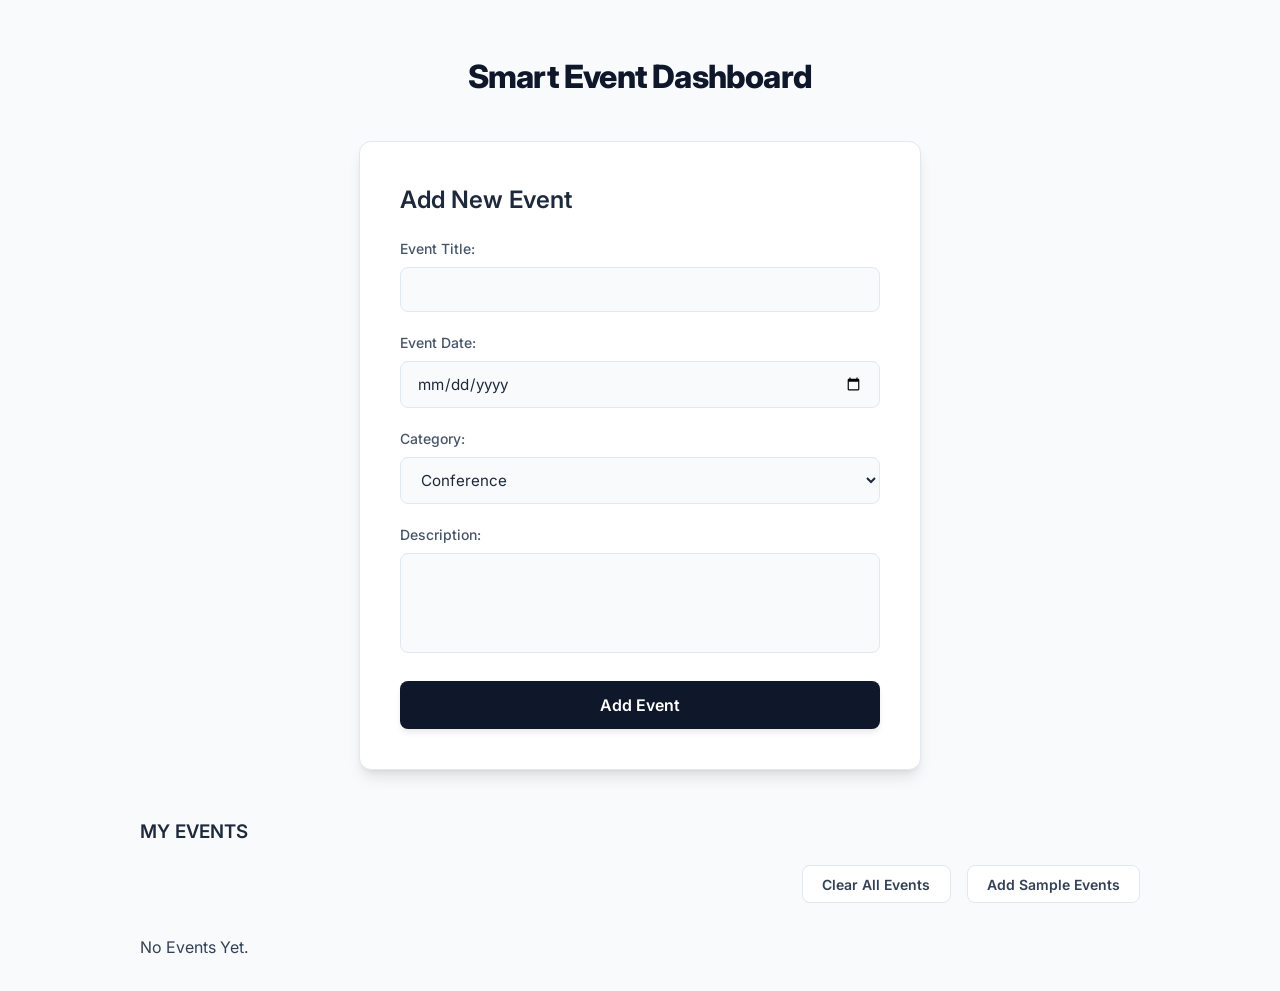
==== Lab Assignment 1 sem2/index.html @ 4cd93a17 "Add files via upload" ====
<!DOCTYPE html>
<html lang="en">
<head>
    <meta charset="UTF-8">
    <meta name="viewport" content="width=device-width, initial-scale=1.0">
    <title>Aditya Saini</title>
    <link href="https://fonts.googleapis.com/css2?family=Inter:wght@300;400;500;600;700&display=swap" rel="stylesheet">
    <style>
        :root {
            --primary: #0f172a;
            --primary-hover: #334155;
            --accent: #3b82f6;
            --bg: #f8fafc;
            --surface: #ffffff;
            --text: #334155;
            --text-light: #64748b;
            --border: #e2e8f0;
            --danger: #ef4444;
            --radius: 12px;
            --shadow: 0 1px 3px 0 rgb(0 0 0 / 0.1), 0 1px 2px -1px rgb(0 0 0 / 0.1);
            --shadow-lg: 0 10px 15px -3px rgb(0 0 0 / 0.1), 0 4px 6px -4px rgb(0 0 0 / 0.1);
        }

        body {
            font-family: 'Inter', sans-serif;
            background-color: var(--bg);
            color: var(--text);
            line-height: 1.5;
            margin: 0;
            padding: 2rem;
            display: flex;
            flex-direction: column;
            align-items: center;
            min-height: 100vh;
        }

        h1 {
            font-size: 2rem;
            font-weight: 800;
            color: #0f172a;
            margin-bottom: 2.5rem;
            text-align: center;
            letter-spacing: -0.025em;
        }

        h2, h3 {
            color: #1e293b;
            font-weight: 600;
            margin-top: 0;
        }

        #main-event-add-container {
            background: var(--surface);
            padding: 2.5rem;
            border-radius: var(--radius);
            box-shadow: var(--shadow-lg);
            border: 1px solid var(--border);
            width: 100%;
            max-width: 480px;
            margin-bottom: 3rem;
        }

        form { display: flex; flex-direction: column; }
        
        label { 
            font-size: 0.875rem; 
            font-weight: 500; 
            margin-bottom: 0.5rem; 
            color: #475569; 
        }
        
        input, select, textarea {
            padding: 0.75rem 1rem; 
            border: 1px solid var(--border); 
            border-radius: 8px;
            margin-bottom: 1.25rem; 
            font-size: 0.95rem; 
            width: 100%; 
            box-sizing: border-box;
            transition: all 0.2s ease; 
            font-family: inherit;
            background-color: #f8fafc;
            color: #1e293b;
        }
        
        input:focus, select:focus, textarea:focus {
            outline: none; 
            border-color: var(--accent); 
            background-color: #fff;
            box-shadow: 0 0 0 3px rgba(59, 130, 246, 0.1);
        }
        
        textarea { resize: none; min-height: 100px; }
        form br { display: none; }

        button { 
            cursor: pointer; 
            border: none; 
            border-radius: 8px; 
            font-weight: 600; 
            transition: all 0.2s; 
            font-family: inherit;
        }
        
        form button[type="submit"] {
            background-color: var(--primary); 
            color: white; 
            padding: 0.875rem; 
            font-size: 1rem; 
            margin-top: 0.5rem;
            box-shadow: 0 4px 6px -1px rgba(15, 23, 42, 0.1);
        }
        form button[type="submit"]:hover { 
            background-color: var(--primary-hover); 
            transform: translateY(-1px);
        }

        .events-wrapper { width: 100%; max-width: 1000px; }
        
        #bttn-container { display: flex; gap: 1rem; margin-bottom: 2rem; justify-content: flex-end; }
        #bttn-container button { 
            background-color: white; 
            border: 1px solid var(--border); 
            padding: 0.6rem 1.2rem; 
            color: var(--text); 
            font-size: 0.875rem;
        }
        #bttn-container button:hover { 
            background-color: #f1f5f9; 
            border-color: #cbd5e1; 
            color: #0f172a;
        }

        #all-events-container { display: grid; grid-template-columns: repeat(auto-fill, minmax(280px, 1fr)); gap: 1.5rem; width: 100%; }
        
        .event-card {
            background: var(--surface); 
            padding: 1.75rem; 
            border-radius: var(--radius);
            box-shadow: var(--shadow); 
            border: 1px solid var(--border); 
            position: relative;
            transition: transform 0.2s, box-shadow 0.2s;
            display: flex;
            flex-direction: column;
        }
        .event-card:hover {
            transform: translateY(-4px);
            box-shadow: var(--shadow-lg);
        }
        .event-card h4 { 
            margin: 0 0 0.75rem 0; 
            font-size: 1.125rem; 
            font-weight: 700;
            color: #0f172a; 
            padding-right: 2rem; 
        }
        .event-card .meta {
            display: flex;
            align-items: center;
            gap: 0.75rem;
            margin-bottom: 1rem;
            font-size: 0.8rem;
        }
        .event-card .category-badge {
            background-color: #eff6ff;
            color: #2563eb;
            padding: 0.25rem 0.75rem;
            border-radius: 999px;
            font-weight: 600;
            text-transform: uppercase;
            letter-spacing: 0.05em;
            font-size: 0.7rem;
        }
        .event-card .date {
            color: var(--text-light);
        }
        .event-card p { 
            margin: 0; 
            font-size: 0.925rem; 
            line-height: 1.6; 
            color: #475569; 
            flex-grow: 1;
        }
        .event-card button {
            position: absolute; 
            top: 1.25rem; 
            right: 1.25rem; 
            background: transparent; 
            color: #cbd5e1;
            width: 28px; 
            height: 28px; 
            padding: 0; 
            display: flex; 
            align-items: center; 
            justify-content: center; 
            border-radius: 6px;
            font-size: 1.2rem;
        }
        .event-card button:hover { 
            background-color: #fef2f2; 
            color: var(--danger); 
        }
    </style>
</head>
<body>
    <h1>Smart Event Dashboard</h1>
    <div id="main-event-add-container">
        <h2>Add New Event</h2>
        <form action="">
            <label for="EventTitle">Event Title:</label>
            <input type="text" id="EventTitle" required>
            <br><br>
            <label for="EventDate">Event Date:</label>
            <input type="date" id="EventDate" required>
            <br><br>
            <label for="EventCategory">Category:</label>
            <select name="" id="EventCategory" required>
                <option value="Conference">Conference</option>
                <option value="Workshop">Workshop</option>
                <option value="Meetup">Meetup</option>
                <option value="Webinar">Webinar</option>
                <option value="Social">Social</option>
            </select>
            <br><br>
            <label for="EventDescription">Description:</label>
            <textarea name="" id="EventDescription" required></textarea>
            <!-- css me resize krke null krdena taki bada chota na ho -->
            <br><br>
            <button type="submit">Add Event</button>

        </form>
    </div>

    <div class="events-wrapper">
        <h3>MY EVENTS</h3>
        <div id="bttn-container">
            <button id="clear-event-btn">Clear All Events</button>
            <button id="add-sample-event">Add Sample Events</button>
        </div>
        <div id="all-events-container">
            No Events Yet.
        </div>
    </div>

    <script>
        let form = document.querySelector('form')
        let EventDate = document.querySelector('#EventDate')
        let EventTitle = document.querySelector('#EventTitle')
        let EventCategory = document.querySelector('#EventCategory')
        let EventDescription = document.querySelector('#EventDescription')
        let alleventscontainer = document.querySelector('#all-events-container')
        let clearallevents = document.querySelector('#clear-event-btn')
        function addEventFunction(event){
            event.preventDefault()
            let card = document.createElement('div')
            card.className = 'event-card'
            card.innerHTML = `<button>&times;</button>
                                <h4>${EventTitle.value}</h4>
                                <div class="meta">
                                    <span class="category-badge">${EventCategory.value}</span>
                                    <span class="date">${EventDate.value}</span>
                                </div>
                                <p>${EventDescription.value}</p>`

        // alleventscontainer.innerHTML = "";

        alleventscontainer.append(card);

        form.reset()
        }

        function clearalleventfunction(){
            alleventscontainer.innerHTML = `<h4>No Events Yet</h4>`

        }

    

        form.addEventListener('submit', addEventFunction)

        clearallevents.addEventListener('click' , clearalleventfunction)
    </script>
</body>
</html>
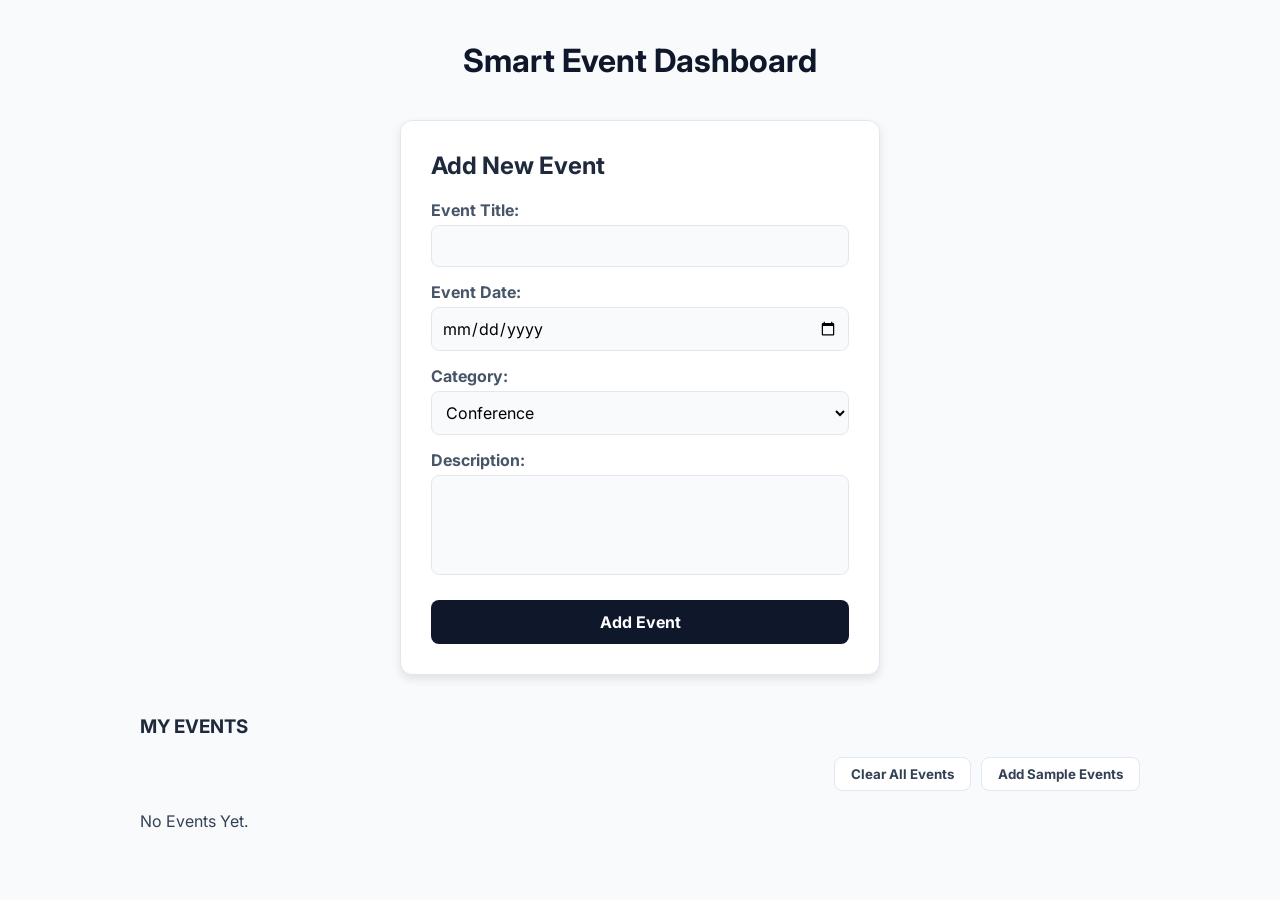
==== commit 86c5e2ec: "Add files via upload" ====
--- a/Lab Assignment 1 sem2/index.html
+++ b/Lab Assignment 1 sem2/index.html
@@ -6,200 +6,180 @@
     <title>Aditya Saini</title>
     <link href="https://fonts.googleapis.com/css2?family=Inter:wght@300;400;500;600;700&display=swap" rel="stylesheet">
     <style>
-        :root {
-            --primary: #0f172a;
-            --primary-hover: #334155;
-            --accent: #3b82f6;
-            --bg: #f8fafc;
-            --surface: #ffffff;
-            --text: #334155;
-            --text-light: #64748b;
-            --border: #e2e8f0;
-            --danger: #ef4444;
-            --radius: 12px;
-            --shadow: 0 1px 3px 0 rgb(0 0 0 / 0.1), 0 1px 2px -1px rgb(0 0 0 / 0.1);
-            --shadow-lg: 0 10px 15px -3px rgb(0 0 0 / 0.1), 0 4px 6px -4px rgb(0 0 0 / 0.1);
-        }
-
         body {
             font-family: 'Inter', sans-serif;
-            background-color: var(--bg);
-            color: var(--text);
-            line-height: 1.5;
+            background-color: #f8fafc;
+            color: #334155;
             margin: 0;
-            padding: 2rem;
+            padding: 20px;
             display: flex;
             flex-direction: column;
             align-items: center;
-            min-height: 100vh;
         }
 
         h1 {
-            font-size: 2rem;
-            font-weight: 800;
             color: #0f172a;
-            margin-bottom: 2.5rem;
             text-align: center;
-            letter-spacing: -0.025em;
+            margin-bottom: 40px;
         }
 
         h2, h3 {
             color: #1e293b;
-            font-weight: 600;
             margin-top: 0;
         }
 
         #main-event-add-container {
-            background: var(--surface);
-            padding: 2.5rem;
-            border-radius: var(--radius);
-            box-shadow: var(--shadow-lg);
-            border: 1px solid var(--border);
+            background-color: white;
+            padding: 30px;
+            border-radius: 12px;
+            box-shadow: 0 4px 10px rgba(0, 0, 0, 0.1);
+            border: 1px solid #e2e8f0;
             width: 100%;
             max-width: 480px;
-            margin-bottom: 3rem;
-        }
-
-        form { display: flex; flex-direction: column; }
+            margin-bottom: 40px;
+            box-sizing: border-box;
+        }
+
+        form {
+            display: flex;
+            flex-direction: column;
+        }
         
         label { 
-            font-size: 0.875rem; 
-            font-weight: 500; 
-            margin-bottom: 0.5rem; 
+            font-weight: bold; 
+            margin-bottom: 5px; 
             color: #475569; 
         }
         
         input, select, textarea {
-            padding: 0.75rem 1rem; 
-            border: 1px solid var(--border); 
+            padding: 10px; 
+            border: 1px solid #e2e8f0; 
             border-radius: 8px;
-            margin-bottom: 1.25rem; 
-            font-size: 0.95rem; 
+            margin-bottom: 15px; 
+            font-size: 16px; 
             width: 100%; 
             box-sizing: border-box;
-            transition: all 0.2s ease; 
             font-family: inherit;
             background-color: #f8fafc;
-            color: #1e293b;
         }
         
         input:focus, select:focus, textarea:focus {
             outline: none; 
-            border-color: var(--accent); 
-            background-color: #fff;
-            box-shadow: 0 0 0 3px rgba(59, 130, 246, 0.1);
-        }
-        
-        textarea { resize: none; min-height: 100px; }
+            border-color: #3b82f6; 
+            background-color: white;
+        }
+        
+        textarea { 
+            resize: none; 
+            min-height: 100px; 
+        }
+        
         form br { display: none; }
 
         button { 
             cursor: pointer; 
             border: none; 
             border-radius: 8px; 
-            font-weight: 600; 
-            transition: all 0.2s; 
+            font-weight: bold; 
             font-family: inherit;
         }
         
-        form button[type="submit"] {
-            background-color: var(--primary); 
+        form button {
+            background-color: #0f172a; 
             color: white; 
-            padding: 0.875rem; 
-            font-size: 1rem; 
-            margin-top: 0.5rem;
-            box-shadow: 0 4px 6px -1px rgba(15, 23, 42, 0.1);
-        }
-        form button[type="submit"]:hover { 
-            background-color: var(--primary-hover); 
-            transform: translateY(-1px);
-        }
-
-        .events-wrapper { width: 100%; max-width: 1000px; }
-        
-        #bttn-container { display: flex; gap: 1rem; margin-bottom: 2rem; justify-content: flex-end; }
+            padding: 12px; 
+            font-size: 16px; 
+            margin-top: 10px;
+        }
+        
+        form button:hover { 
+            background-color: #334155; 
+        }
+
+        .events-wrapper { 
+            width: 100%; 
+            max-width: 1000px; 
+        }
+        
+        #bttn-container { 
+            display: flex; 
+            gap: 10px; 
+            margin-bottom: 20px; 
+            justify-content: flex-end; 
+        }
+        
         #bttn-container button { 
             background-color: white; 
-            border: 1px solid var(--border); 
-            padding: 0.6rem 1.2rem; 
-            color: var(--text); 
-            font-size: 0.875rem;
-        }
+            border: 1px solid #e2e8f0; 
+            padding: 8px 16px; 
+            color: #334155; 
+        }
+        
         #bttn-container button:hover { 
             background-color: #f1f5f9; 
-            border-color: #cbd5e1; 
-            color: #0f172a;
-        }
-
-        #all-events-container { display: grid; grid-template-columns: repeat(auto-fill, minmax(280px, 1fr)); gap: 1.5rem; width: 100%; }
+        }
+
+        #all-events-container { 
+            display: grid; 
+            grid-template-columns: repeat(auto-fill, minmax(280px, 1fr)); 
+            gap: 20px; 
+            width: 100%; 
+        }
         
         .event-card {
-            background: var(--surface); 
-            padding: 1.75rem; 
-            border-radius: var(--radius);
-            box-shadow: var(--shadow); 
-            border: 1px solid var(--border); 
+            background-color: white; 
+            padding: 20px; 
+            border-radius: 12px;
+            box-shadow: 0 2px 5px rgba(0, 0, 0, 0.05); 
+            border: 1px solid #e2e8f0; 
             position: relative;
-            transition: transform 0.2s, box-shadow 0.2s;
             display: flex;
             flex-direction: column;
         }
         .event-card:hover {
-            transform: translateY(-4px);
-            box-shadow: var(--shadow-lg);
+            box-shadow: 0 10px 15px rgba(0, 0, 0, 0.1);
         }
         .event-card h4 { 
-            margin: 0 0 0.75rem 0; 
-            font-size: 1.125rem; 
-            font-weight: 700;
+            margin: 0 0 10px 0; 
+            font-size: 18px; 
             color: #0f172a; 
-            padding-right: 2rem; 
+            padding-right: 30px; 
         }
         .event-card .meta {
             display: flex;
             align-items: center;
-            gap: 0.75rem;
-            margin-bottom: 1rem;
-            font-size: 0.8rem;
+            gap: 10px;
+            margin-bottom: 15px;
+            font-size: 14px;
         }
         .event-card .category-badge {
             background-color: #eff6ff;
             color: #2563eb;
-            padding: 0.25rem 0.75rem;
-            border-radius: 999px;
-            font-weight: 600;
+            padding: 4px 12px;
+            border-radius: 20px;
+            font-weight: bold;
             text-transform: uppercase;
-            letter-spacing: 0.05em;
-            font-size: 0.7rem;
+            font-size: 12px;
         }
         .event-card .date {
-            color: var(--text-light);
+            color: #64748b;
         }
         .event-card p { 
             margin: 0; 
-            font-size: 0.925rem; 
             line-height: 1.6; 
             color: #475569; 
-            flex-grow: 1;
         }
         .event-card button {
             position: absolute; 
-            top: 1.25rem; 
-            right: 1.25rem; 
+            top: 20px; 
+            right: 20px; 
             background: transparent; 
             color: #cbd5e1;
-            width: 28px; 
-            height: 28px; 
             padding: 0; 
-            display: flex; 
-            align-items: center; 
-            justify-content: center; 
-            border-radius: 6px;
-            font-size: 1.2rem;
+            font-size: 24px;
         }
         .event-card button:hover { 
-            background-color: #fef2f2; 
-            color: var(--danger); 
+            color: #ef4444; 
         }
     </style>
 </head>
@@ -225,7 +205,6 @@
             <br><br>
             <label for="EventDescription">Description:</label>
             <textarea name="" id="EventDescription" required></textarea>
-            <!-- css me resize krke null krdena taki bada chota na ho -->
             <br><br>
             <button type="submit">Add Event</button>
 
@@ -263,8 +242,6 @@
                                 </div>
                                 <p>${EventDescription.value}</p>`
 
-        // alleventscontainer.innerHTML = "";
-
         alleventscontainer.append(card);
 
         form.reset()
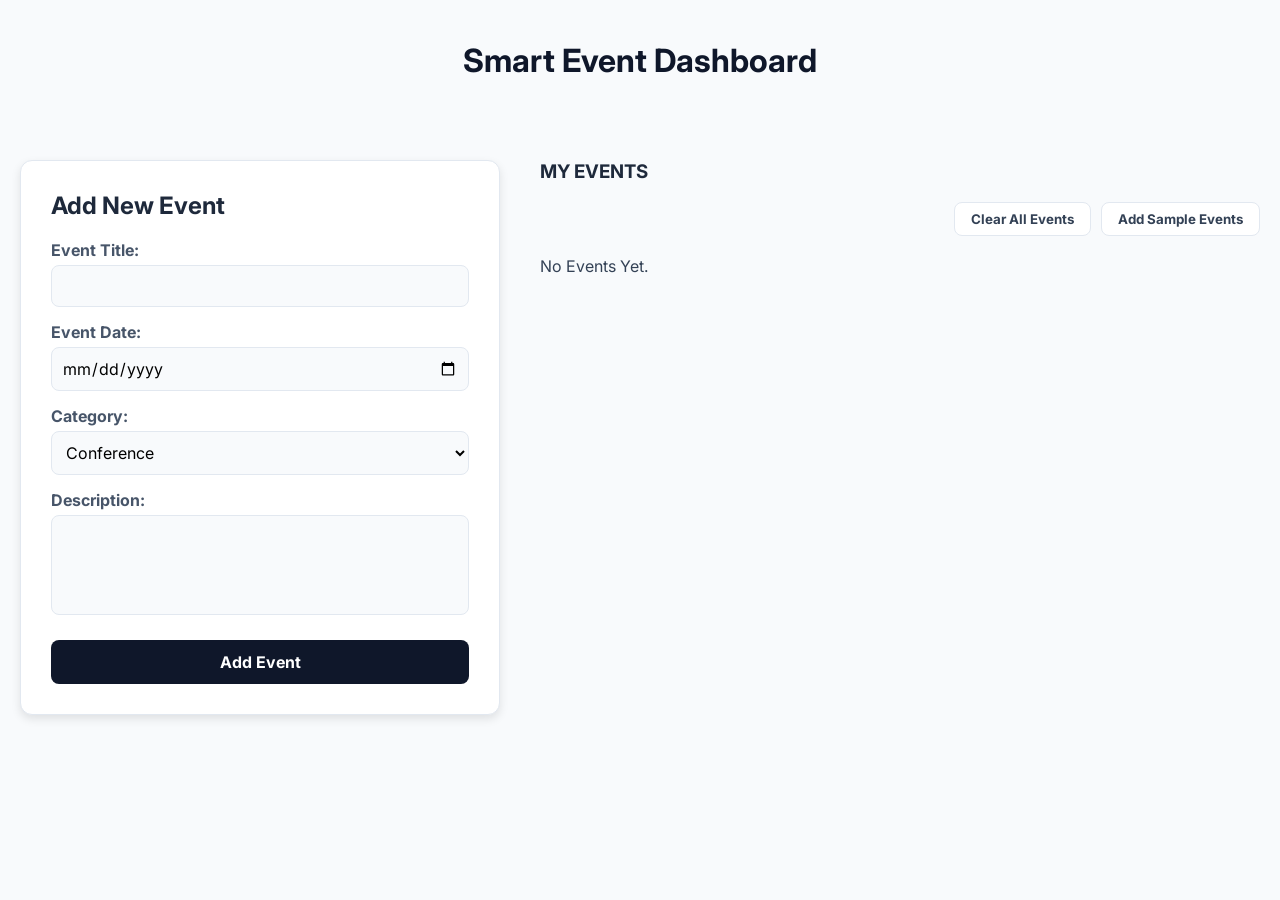
==== commit 7d74a4f2: "Add files via upload" ====
--- a/Lab Assignment 1 sem2/index.html
+++ b/Lab Assignment 1 sem2/index.html
@@ -13,13 +13,17 @@
             margin: 0;
             padding: 20px;
             display: flex;
-            flex-direction: column;
-            align-items: center;
+            flex-direction: row;
+            flex-wrap: wrap;
+            align-items: flex-start;
+            justify-content: center;
+            gap: 40px;
         }
 
         h1 {
             color: #0f172a;
             text-align: center;
+            width: 100%;
             margin-bottom: 40px;
         }
 
@@ -28,6 +32,7 @@
             margin-top: 0;
         }
 
+        /* Form Container */
         #main-event-add-container {
             background-color: white;
             padding: 30px;
@@ -36,7 +41,7 @@
             border: 1px solid #e2e8f0;
             width: 100%;
             max-width: 480px;
-            margin-bottom: 40px;
+            margin-bottom: 0;
             box-sizing: border-box;
         }
 
@@ -74,6 +79,7 @@
             min-height: 100px; 
         }
         
+        /* Hide the br tags in form since we use flexbox */
         form br { display: none; }
 
         button { 
@@ -84,6 +90,7 @@
             font-family: inherit;
         }
         
+        /* Add Event Button */
         form button {
             background-color: #0f172a; 
             color: white; 
@@ -99,6 +106,8 @@
         .events-wrapper { 
             width: 100%; 
             max-width: 1000px; 
+            flex: 1;
+            min-width: 300px;
         }
         
         #bttn-container { 
@@ -205,6 +214,7 @@
             <br><br>
             <label for="EventDescription">Description:</label>
             <textarea name="" id="EventDescription" required></textarea>
+            <!-- css me resize krke null krdena taki bada chota na ho -->
             <br><br>
             <button type="submit">Add Event</button>
 
@@ -230,33 +240,55 @@
         let EventDescription = document.querySelector('#EventDescription')
         let alleventscontainer = document.querySelector('#all-events-container')
         let clearallevents = document.querySelector('#clear-event-btn')
-        function addEventFunction(event){
-            event.preventDefault()
+        let addSampleBtn = document.querySelector('#add-sample-event')
+
+        // Function to create a new card
+        function createCard(title, date, category, desc) {
+            // If the container has the "No Events" text, clear it first
+            if (!alleventscontainer.querySelector('.event-card')) {
+                alleventscontainer.innerHTML = ''
+            }
+
             let card = document.createElement('div')
             card.className = 'event-card'
             card.innerHTML = `<button>&times;</button>
-                                <h4>${EventTitle.value}</h4>
+                                <h4>${title}</h4>
                                 <div class="meta">
-                                    <span class="category-badge">${EventCategory.value}</span>
-                                    <span class="date">${EventDate.value}</span>
+                                    <span class="category-badge">${category}</span>
+                                    <span class="date">${date}</span>
                                 </div>
-                                <p>${EventDescription.value}</p>`
-
-        alleventscontainer.append(card);
-
-        form.reset()
-        }
-
-        function clearalleventfunction(){
-            alleventscontainer.innerHTML = `<h4>No Events Yet</h4>`
-
-        }
-
-    
+                                <p>${desc}</p>`
+            
+            // Add delete functionality to the button inside the card
+            card.querySelector('button').addEventListener('click', function() {
+                card.remove()
+                // If no cards are left, show the "No Events" message
+                if (alleventscontainer.children.length === 0) {
+                    alleventscontainer.innerHTML = 'No Events Yet.'
+                }
+            })
+
+            alleventscontainer.append(card)
+        }
+
+        function addEventFunction(event) {
+            event.preventDefault()
+            createCard(EventTitle.value, EventDate.value, EventCategory.value, EventDescription.value)
+            form.reset()
+        }
+
+        function clearalleventfunction() {
+            alleventscontainer.innerHTML = 'No Events Yet.'
+        }
+
+        function addSampleEvents() {
+            createCard('Web Dev Workshop', '2025-03-15', 'Workshop', 'Learning HTML, CSS, and JS basics.')
+            createCard('Tech Meetup', '2025-04-20', 'Meetup', 'Networking with local developers.')
+        }
 
         form.addEventListener('submit', addEventFunction)
-
-        clearallevents.addEventListener('click' , clearalleventfunction)
+        clearallevents.addEventListener('click', clearalleventfunction)
+        addSampleBtn.addEventListener('click', addSampleEvents)
     </script>
 </body>
 </html>
